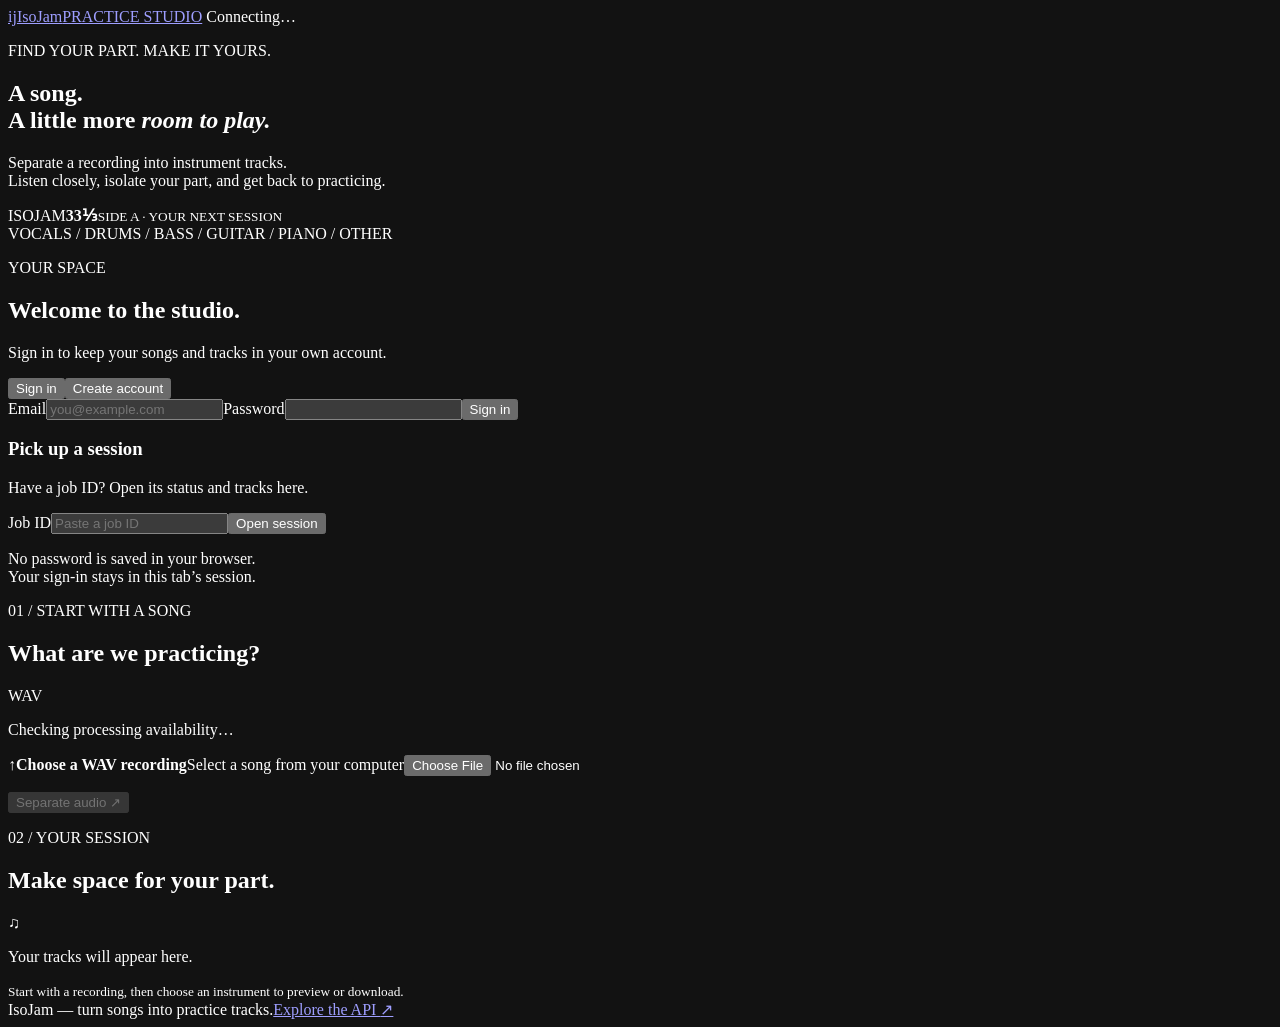
==== backend/app/static/index.html @ f8af9f4b "feat: add authenticated browser practice studio" ====
<!doctype html>
<html lang="en">
  <head>
    <meta charset="utf-8" />
    <meta name="viewport" content="width=device-width, initial-scale=1" />
    <meta name="color-scheme" content="dark" />
    <meta
      name="description"
      content="Turn songs into instrument stems for your next practice session."
    />
    <title>IsoJam — Your practice studio</title>
    <link rel="stylesheet" href="/static/styles.css" />
    <script src="/static/app.js" defer></script>
  </head>
  <body>
    <div class="shell">
      <header class="masthead">
        <a class="brand" href="/" aria-label="IsoJam home"
          ><span class="brand-mark" aria-hidden="true">ij</span>IsoJam<span
            class="brand-note"
            >PRACTICE STUDIO</span
          ></a
        >
        <span id="service-status" class="service-status">Connecting…</span>
      </header>
      <main>
        <section class="hero" aria-labelledby="hero-title">
          <div>
            <p class="eyebrow">FIND YOUR PART. MAKE IT YOURS.</p>
            <h1 id="hero-title">
              A song.<br />A little more <em>room to play.</em>
            </h1>
            <p class="hero-copy">
              Separate a recording into instrument tracks.<br /> Listen closely,
              isolate your part, and get back to practicing.
            </p>
          </div>
          <div class="record-art" aria-hidden="true">
            <div class="record">
              <div class="record-label">
                <span>ISOJAM</span><strong>33⅓</strong
                ><small>SIDE A · YOUR NEXT SESSION</small>
              </div>
            </div>
            <span class="record-caption"
              >VOCALS / DRUMS / BASS / GUITAR / PIANO / OTHER</span
            >
          </div>
        </section>
        <div
          id="notice"
          class="notice"
          role="status"
          aria-live="polite"
          hidden
        ></div>
        <div class="studio-grid">
          <aside class="account-column">
            <section
              class="panel account-panel"
              aria-labelledby="account-title"
            >
              <p class="eyebrow">YOUR SPACE</p>
              <div id="signed-out">
                <h2 id="account-title">Welcome to the studio.</h2>
                <p class="muted">
                  Sign in to keep your songs and tracks in your own account.
                </p>
                <div class="auth-tabs" aria-label="Account action">
                  <button
                    id="login-tab"
                    class="selected"
                    type="button"
                    aria-pressed="true"
                  >
                    Sign in</button
                  ><button id="register-tab" type="button" aria-pressed="false">
                    Create account
                  </button>
                </div>
                <form id="auth-form">
                  <label for="email">Email</label
                  ><input
                    id="email"
                    name="email"
                    type="email"
                    autocomplete="username"
                    placeholder="you@example.com"
                    required
                  /><label for="password">Password</label
                  ><input
                    id="password"
                    name="password"
                    type="password"
                    autocomplete="current-password"
                    required
                  /><button
                    id="auth-submit"
                    class="button primary full-width"
                    type="submit"
                  >
                    Sign in
                  </button>
                </form>
              </div>
              <div id="signed-in" hidden>
                <h2>You’re in.</h2>
                <p id="account-email" class="account-email"></p>
                <p class="muted">
                  Your uploads and results are private to your account.
                </p>
                <button
                  id="logout"
                  class="button secondary full-width"
                  type="button"
                >
                  Sign out
                </button>
              </div>
            </section>
            <section class="panel resume-panel" aria-labelledby="resume-title">
              <h3 id="resume-title">Pick up a session</h3>
              <p class="muted">
                Have a job ID? Open its status and tracks here.
              </p>
              <form id="resume-form">
                <label class="sr-only" for="resume-id">Job ID</label
                ><input
                  id="resume-id"
                  type="text"
                  placeholder="Paste a job ID"
                  autocomplete="off"
                  required
                /><button
                  id="resume-submit"
                  class="button secondary full-width"
                  type="submit"
                >
                  Open session
                </button>
              </form>
            </section>
            <p class="privacy-note">
              No password is saved in your browser.<br />Your sign-in stays in
              this tab’s session.
            </p>
          </aside>
          <div class="work-column">
            <section class="panel upload-panel" aria-labelledby="upload-title">
              <div class="section-heading">
                <div>
                  <p class="eyebrow">01 / START WITH A SONG</p>
                  <h2 id="upload-title">What are we practicing?</h2>
                </div>
                <span class="format-chip">WAV</span>
              </div>
              <p id="mode-note" class="muted">
                Checking processing availability…
              </p>
              <form id="upload-form">
                <label class="file-picker" for="audio-file"
                  ><span class="upload-icon" aria-hidden="true">↑</span
                  ><strong id="file-name">Choose a WAV recording</strong
                  ><span id="file-detail">Select a song from your computer</span
                  ><input
                    id="audio-file"
                    type="file"
                    accept=".wav,audio/wav,audio/x-wav"
                    required
                /></label>
                <div class="upload-footer">
                  <p id="upload-limits" class="muted"></p>
                  <button
                    id="separate"
                    class="button primary"
                    type="submit"
                    disabled
                  >
                    Separate audio <span aria-hidden="true">↗</span>
                  </button>
                </div>
              </form>
            </section>
            <section
              class="panel session-panel"
              aria-labelledby="session-title"
            >
              <div class="section-heading">
                <div>
                  <p class="eyebrow">02 / YOUR SESSION</p>
                  <h2 id="session-title">Make space for your part.</h2>
                </div>
                <span id="job-status" class="status-badge" hidden></span>
              </div>
              <div id="empty-session" class="empty-session">
                <span class="empty-symbol" aria-hidden="true">♫</span>
                <p>Your tracks will appear here.</p>
                <small
                  >Start with a recording, then choose an instrument to preview
                  or download.</small
                >
              </div>
              <div id="active-session" hidden>
                <p id="job-message" class="muted" aria-live="polite"></p>
                <div class="job-meta">
                  <code id="job-id"></code
                  ><button id="copy-job" class="text-button" type="button">
                    Copy ID</button
                  ><button id="refresh-job" class="text-button" type="button">
                    Refresh status
                  </button>
                </div>
                <div
                  id="processing-indicator"
                  class="processing-indicator"
                  aria-label="Processing in progress"
                  hidden
                >
                  <span></span>
                </div>
                <div id="stems" class="stems"></div>
                <div id="player-panel" class="player-panel" hidden>
                  <div>
                    <p class="eyebrow">NOW PREVIEWING</p>
                    <strong id="playing-stem"></strong>
                  </div>
                  <audio id="player" controls preload="none"></audio>
                </div>
              </div>
            </section>
          </div>
        </div>
      </main>
      <footer>
        <span>IsoJam — turn songs into practice tracks.</span
        ><a href="/docs">Explore the API <span aria-hidden="true">↗</span></a>
      </footer>
    </div>
  </body>
</html>
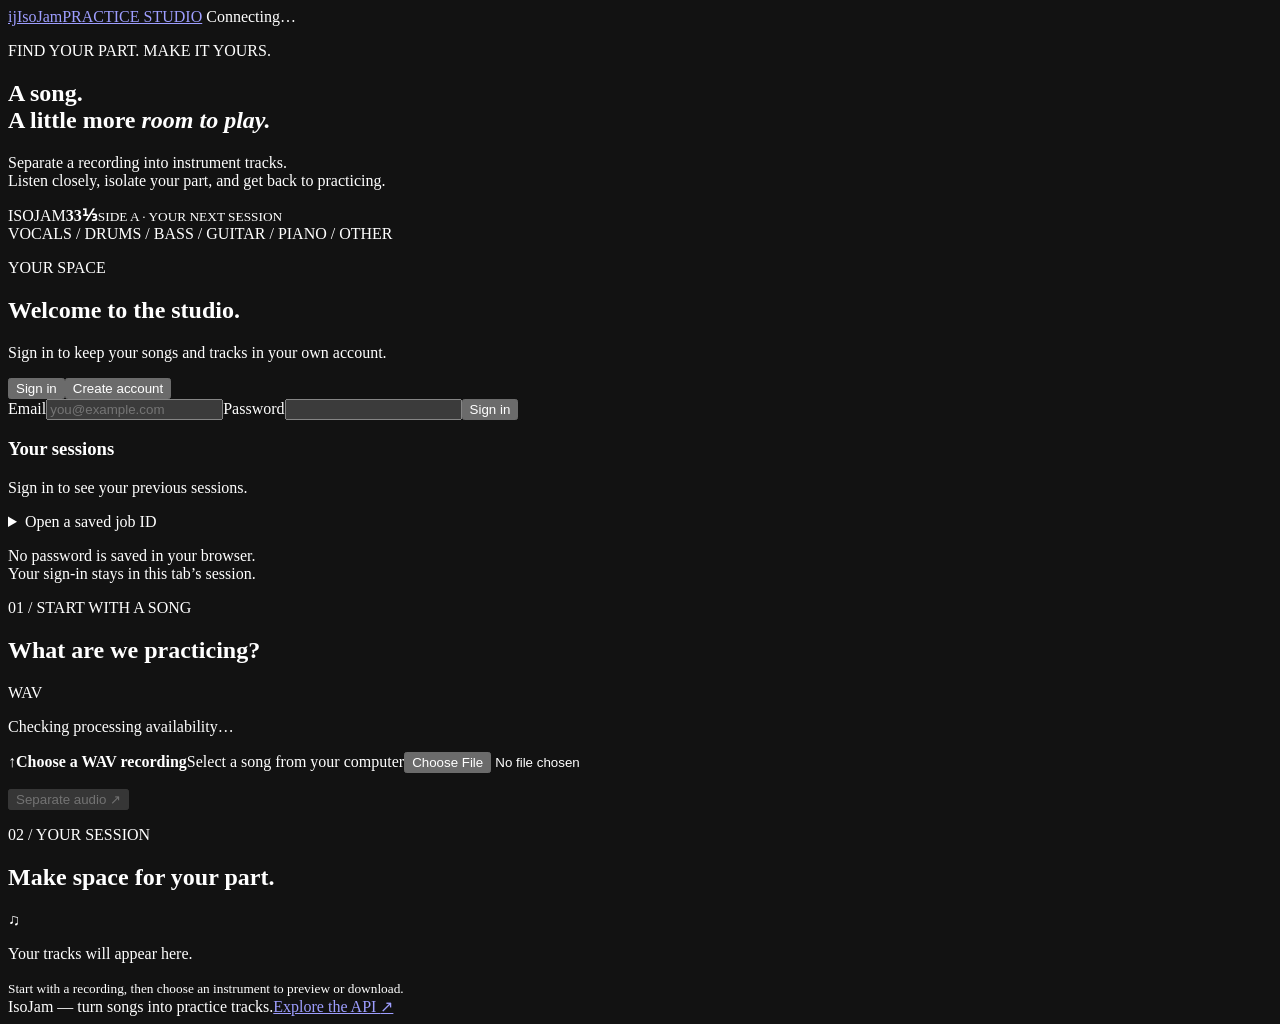
==== commit 9409c957: "feat: add browser job history" ====
--- a/backend/app/static/index.html
+++ b/backend/app/static/index.html
@@ -10,7 +10,7 @@
     />
     <title>IsoJam — Your practice studio</title>
     <link rel="stylesheet" href="/static/styles.css" />
-    <script src="/static/app.js" defer></script>
+    <script src="/static/app.js" type="module"></script>
   </head>
   <body>
     <div class="shell">
@@ -118,27 +118,58 @@
                 </button>
               </div>
             </section>
-            <section class="panel resume-panel" aria-labelledby="resume-title">
-              <h3 id="resume-title">Pick up a session</h3>
-              <p class="muted">
-                Have a job ID? Open its status and tracks here.
+            <section class="panel history-panel" aria-labelledby="history-title">
+              <div class="section-heading">
+                <h3 id="history-title">Your sessions</h3>
+                <button
+                  id="history-refresh"
+                  class="text-button"
+                  type="button"
+                  hidden
+                >
+                  Refresh
+                </button>
+              </div>
+              <p
+                id="history-message"
+                class="muted history-message"
+                role="status"
+                aria-live="polite"
+              >
+                Sign in to see your previous sessions.
               </p>
-              <form id="resume-form">
-                <label class="sr-only" for="resume-id">Job ID</label
-                ><input
-                  id="resume-id"
-                  type="text"
-                  placeholder="Paste a job ID"
-                  autocomplete="off"
-                  required
-                /><button
-                  id="resume-submit"
-                  class="button secondary full-width"
-                  type="submit"
-                >
-                  Open session
-                </button>
-              </form>
+              <ul
+                id="job-history"
+                class="history-list"
+                aria-label="Previous sessions"
+              ></ul>
+              <button
+                id="history-more"
+                class="button secondary full-width"
+                type="button"
+                hidden
+              >
+                Load more
+              </button>
+              <details id="job-id-lookup" class="job-id-lookup">
+                <summary>Open a saved job ID</summary>
+                <form id="resume-form">
+                  <label class="sr-only" for="resume-id">Job ID</label
+                  ><input
+                    id="resume-id"
+                    type="text"
+                    placeholder="Paste a job ID"
+                    autocomplete="off"
+                    required
+                  /><button
+                    id="resume-submit"
+                    class="button secondary full-width"
+                    type="submit"
+                  >
+                    Open session
+                  </button>
+                </form>
+              </details>
             </section>
             <p class="privacy-note">
               No password is saved in your browser.<br />Your sign-in stays in
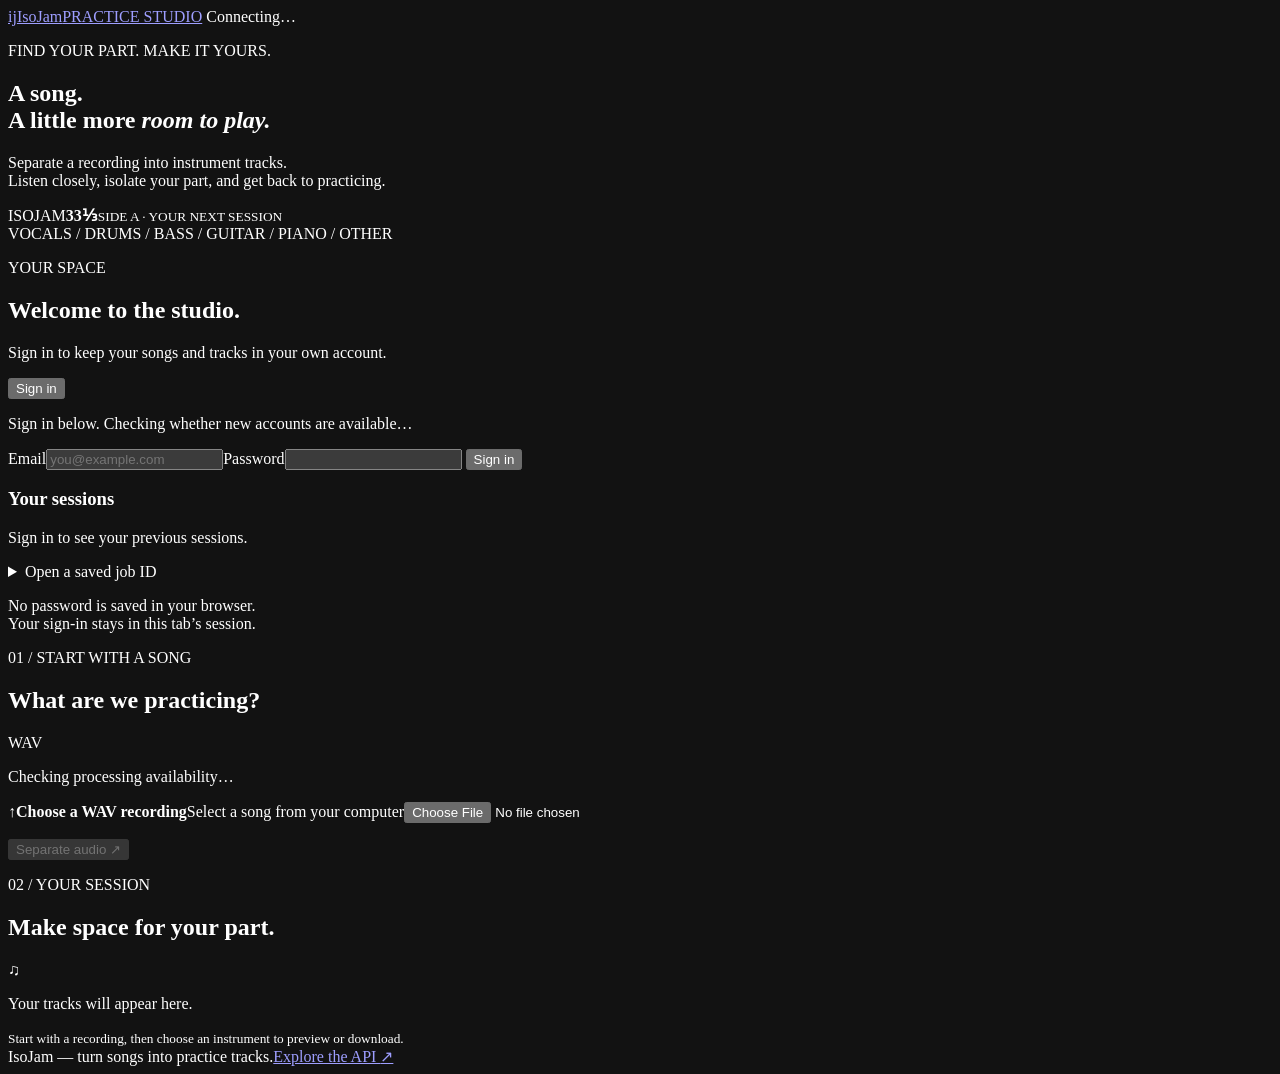
==== commit e174a428: "feat: support invitation registration in the browser" ====
--- a/backend/app/static/index.html
+++ b/backend/app/static/index.html
@@ -74,10 +74,18 @@
                     aria-pressed="true"
                   >
                     Sign in</button
-                  ><button id="register-tab" type="button" aria-pressed="false">
+                  ><button
+                    id="register-tab"
+                    type="button"
+                    aria-pressed="false"
+                    hidden
+                  >
                     Create account
                   </button>
                 </div>
+                <p id="registration-note" class="muted" aria-live="polite">
+                  Sign in below. Checking whether new accounts are available…
+                </p>
                 <form id="auth-form">
                   <label for="email">Email</label
                   ><input
@@ -94,7 +102,25 @@
                     type="password"
                     autocomplete="current-password"
                     required
-                  /><button
+                  />
+                  <div id="invitation-field" hidden>
+                    <label for="invitation-code">Invitation code</label>
+                    <input
+                      id="invitation-code"
+                      name="invitation_code"
+                      type="password"
+                      autocomplete="off"
+                      autocapitalize="none"
+                      spellcheck="false"
+                      aria-describedby="invitation-help"
+                      disabled
+                    />
+                    <p id="invitation-help" class="muted">
+                      Paste the exact code shared with you and use the email it
+                      was issued for. The code is used once to create your account.
+                    </p>
+                  </div>
+                  <button
                     id="auth-submit"
                     class="button primary full-width"
                     type="submit"
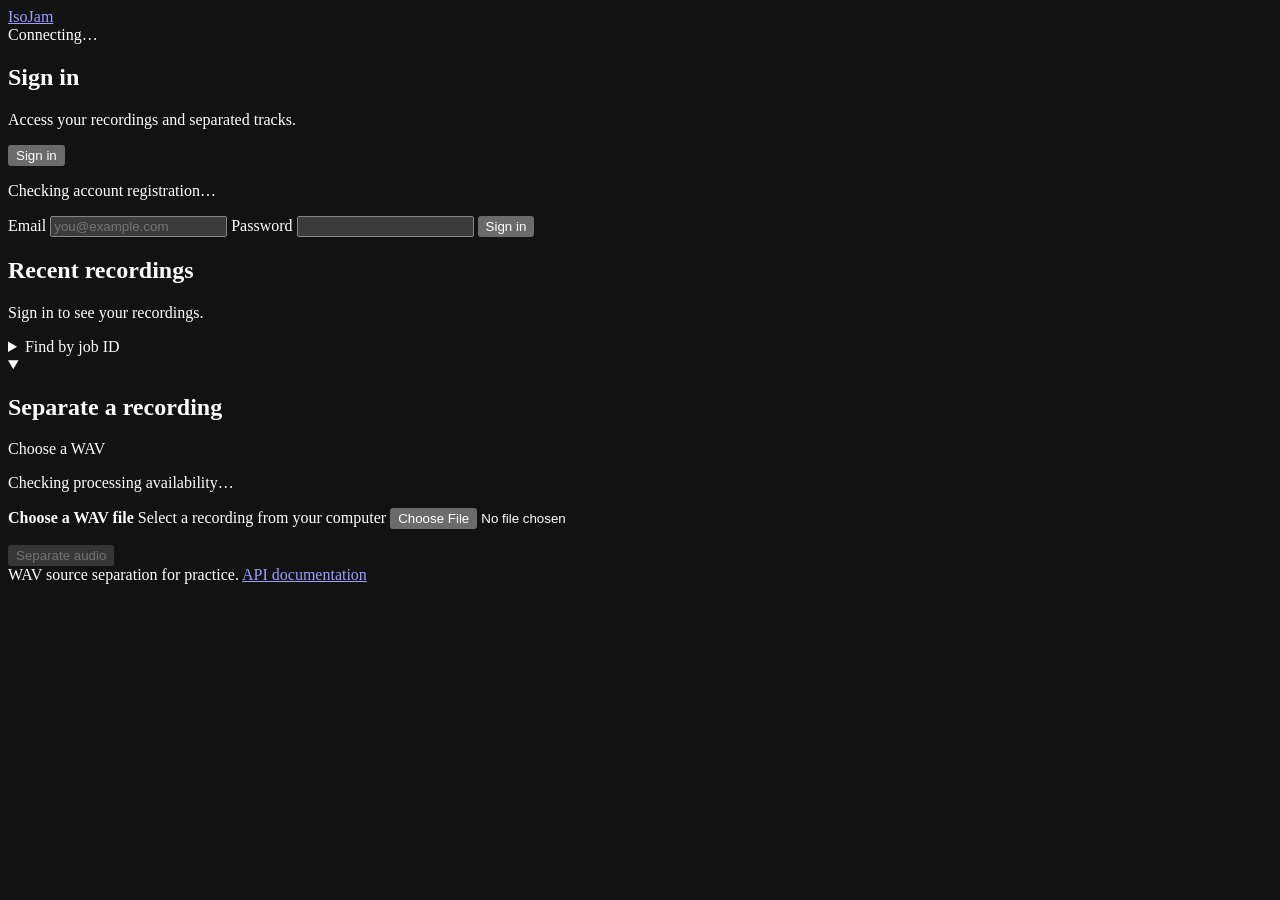
==== commit bb65c221: "feat: focus the studio workspace on recordings and tracks" ====
--- a/backend/app/static/index.html
+++ b/backend/app/static/index.html
@@ -6,292 +6,255 @@
     <meta name="color-scheme" content="dark" />
     <meta
       name="description"
-      content="Turn songs into instrument stems for your next practice session."
+      content="Separate recordings into instrument tracks for practice."
     />
-    <title>IsoJam — Your practice studio</title>
+    <title>IsoJam</title>
     <link rel="stylesheet" href="/static/styles.css" />
     <script src="/static/app.js" type="module"></script>
   </head>
   <body>
     <div class="shell">
       <header class="masthead">
-        <a class="brand" href="/" aria-label="IsoJam home"
-          ><span class="brand-mark" aria-hidden="true">ij</span>IsoJam<span
-            class="brand-note"
-            >PRACTICE STUDIO</span
-          ></a
-        >
-        <span id="service-status" class="service-status">Connecting…</span>
+        <a class="brand" href="/" aria-label="IsoJam home">IsoJam</a>
+        <div class="header-tools">
+          <span id="service-status" class="service-status">Connecting…</span>
+          <details id="signed-in" class="account-menu" hidden>
+            <summary><span id="account-email"></span></summary>
+            <div class="account-actions">
+              <button id="logout" class="button secondary" type="button">
+                Sign out
+              </button>
+            </div>
+          </details>
+        </div>
       </header>
-      <main>
-        <section class="hero" aria-labelledby="hero-title">
-          <div>
-            <p class="eyebrow">FIND YOUR PART. MAKE IT YOURS.</p>
-            <h1 id="hero-title">
-              A song.<br />A little more <em>room to play.</em>
-            </h1>
-            <p class="hero-copy">
-              Separate a recording into instrument tracks.<br /> Listen closely,
-              isolate your part, and get back to practicing.
-            </p>
-          </div>
-          <div class="record-art" aria-hidden="true">
-            <div class="record">
-              <div class="record-label">
-                <span>ISOJAM</span><strong>33⅓</strong
-                ><small>SIDE A · YOUR NEXT SESSION</small>
-              </div>
-            </div>
-            <span class="record-caption"
-              >VOCALS / DRUMS / BASS / GUITAR / PIANO / OTHER</span
-            >
-          </div>
-        </section>
-        <div
-          id="notice"
-          class="notice"
-          role="status"
-          aria-live="polite"
-          hidden
-        ></div>
-        <div class="studio-grid">
-          <aside class="account-column">
-            <section
-              class="panel account-panel"
-              aria-labelledby="account-title"
-            >
-              <p class="eyebrow">YOUR SPACE</p>
-              <div id="signed-out">
-                <h2 id="account-title">Welcome to the studio.</h2>
-                <p class="muted">
-                  Sign in to keep your songs and tracks in your own account.
-                </p>
-                <div class="auth-tabs" aria-label="Account action">
-                  <button
-                    id="login-tab"
-                    class="selected"
-                    type="button"
-                    aria-pressed="true"
-                  >
-                    Sign in</button
-                  ><button
-                    id="register-tab"
-                    type="button"
-                    aria-pressed="false"
-                    hidden
-                  >
-                    Create account
-                  </button>
+      <main class="studio-grid">
+        <aside class="library" aria-label="Account and recent recordings">
+          <section
+            id="account-panel"
+            class="account-panel"
+            aria-labelledby="account-title"
+          >
+            <div id="signed-out">
+              <h2 id="account-title">Sign in</h2>
+              <p class="muted">Access your recordings and separated tracks.</p>
+              <div class="auth-tabs" aria-label="Account action">
+                <button
+                  id="login-tab"
+                  class="selected"
+                  type="button"
+                  aria-pressed="true"
+                >
+                  Sign in
+                </button>
+                <button
+                  id="register-tab"
+                  type="button"
+                  aria-pressed="false"
+                  hidden
+                >
+                  Create account
+                </button>
+              </div>
+              <p id="registration-note" class="muted" aria-live="polite">
+                Checking account registration…
+              </p>
+              <form id="auth-form">
+                <label for="email">Email</label>
+                <input
+                  id="email"
+                  name="email"
+                  type="email"
+                  autocomplete="username"
+                  placeholder="you@example.com"
+                  required
+                />
+                <label for="password">Password</label>
+                <input
+                  id="password"
+                  name="password"
+                  type="password"
+                  autocomplete="current-password"
+                  required
+                />
+                <div id="invitation-field" hidden>
+                  <label for="invitation-code">Invitation code</label>
+                  <input
+                    id="invitation-code"
+                    name="invitation_code"
+                    type="password"
+                    autocomplete="off"
+                    autocapitalize="none"
+                    spellcheck="false"
+                    aria-describedby="invitation-help"
+                    disabled
+                  />
+                  <p id="invitation-help" class="muted">
+                    Use the code and email address from your invitation. Each
+                    code can be used once.
+                  </p>
                 </div>
-                <p id="registration-note" class="muted" aria-live="polite">
-                  Sign in below. Checking whether new accounts are available…
-                </p>
-                <form id="auth-form">
-                  <label for="email">Email</label
-                  ><input
-                    id="email"
-                    name="email"
-                    type="email"
-                    autocomplete="username"
-                    placeholder="you@example.com"
-                    required
-                  /><label for="password">Password</label
-                  ><input
-                    id="password"
-                    name="password"
-                    type="password"
-                    autocomplete="current-password"
-                    required
-                  />
-                  <div id="invitation-field" hidden>
-                    <label for="invitation-code">Invitation code</label>
-                    <input
-                      id="invitation-code"
-                      name="invitation_code"
-                      type="password"
-                      autocomplete="off"
-                      autocapitalize="none"
-                      spellcheck="false"
-                      aria-describedby="invitation-help"
-                      disabled
-                    />
-                    <p id="invitation-help" class="muted">
-                      Paste the exact code shared with you and use the email it
-                      was issued for. The code is used once to create your account.
-                    </p>
-                  </div>
-                  <button
-                    id="auth-submit"
-                    class="button primary full-width"
-                    type="submit"
-                  >
-                    Sign in
-                  </button>
-                </form>
-              </div>
-              <div id="signed-in" hidden>
-                <h2>You’re in.</h2>
-                <p id="account-email" class="account-email"></p>
-                <p class="muted">
-                  Your uploads and results are private to your account.
-                </p>
-                <button
-                  id="logout"
-                  class="button secondary full-width"
-                  type="button"
-                >
-                  Sign out
-                </button>
-              </div>
-            </section>
-            <section class="panel history-panel" aria-labelledby="history-title">
-              <div class="section-heading">
-                <h3 id="history-title">Your sessions</h3>
-                <button
-                  id="history-refresh"
-                  class="text-button"
-                  type="button"
-                  hidden
-                >
-                  Refresh
-                </button>
-              </div>
-              <p
-                id="history-message"
-                class="muted history-message"
-                role="status"
-                aria-live="polite"
-              >
-                Sign in to see your previous sessions.
-              </p>
-              <ul
-                id="job-history"
-                class="history-list"
-                aria-label="Previous sessions"
-              ></ul>
+                <button
+                  id="auth-submit"
+                  class="button primary full-width"
+                  type="submit"
+                >
+                  Sign in
+                </button>
+              </form>
+            </div>
+          </section>
+          <section class="history-panel" aria-labelledby="history-title">
+            <div class="section-heading">
+              <h2 id="history-title">Recent recordings</h2>
               <button
-                id="history-more"
-                class="button secondary full-width"
+                id="history-refresh"
+                class="text-button"
                 type="button"
                 hidden
               >
-                Load more
+                Refresh
               </button>
-              <details id="job-id-lookup" class="job-id-lookup">
-                <summary>Open a saved job ID</summary>
-                <form id="resume-form">
-                  <label class="sr-only" for="resume-id">Job ID</label
-                  ><input
-                    id="resume-id"
-                    type="text"
-                    placeholder="Paste a job ID"
-                    autocomplete="off"
-                    required
-                  /><button
-                    id="resume-submit"
-                    class="button secondary full-width"
-                    type="submit"
-                  >
-                    Open session
+            </div>
+            <p
+              id="history-message"
+              class="muted history-message"
+              role="status"
+              aria-live="polite"
+            >
+              Sign in to see your recordings.
+            </p>
+            <ul
+              id="job-history"
+              class="history-list"
+              aria-label="Recent recordings"
+            ></ul>
+            <button
+              id="history-more"
+              class="button secondary full-width"
+              type="button"
+              hidden
+            >
+              Load more
+            </button>
+            <details id="job-id-lookup" class="job-id-lookup">
+              <summary>Find by job ID</summary>
+              <form id="resume-form">
+                <label class="sr-only" for="resume-id">Job ID</label>
+                <input
+                  id="resume-id"
+                  type="text"
+                  placeholder="Paste a job ID"
+                  autocomplete="off"
+                  required
+                />
+                <button
+                  id="resume-submit"
+                  class="button secondary full-width"
+                  type="submit"
+                >
+                  Open recording
+                </button>
+              </form>
+            </details>
+          </section>
+        </aside>
+        <div class="work-column">
+          <div
+            id="notice"
+            class="notice"
+            role="status"
+            aria-live="polite"
+            hidden
+          ></div>
+          <section class="upload-panel" aria-labelledby="upload-title">
+            <details id="upload-disclosure" open>
+              <summary>
+                <h1 id="upload-title">Separate a recording</h1>
+                <span class="disclosure-hint" aria-hidden="true"
+                  >Choose a WAV</span
+                >
+              </summary>
+              <div class="upload-content">
+                <p id="mode-note" class="muted">
+                  Checking processing availability…
+                </p>
+                <form id="upload-form">
+                  <label class="file-picker" for="audio-file">
+                    <strong id="file-name">Choose a WAV file</strong>
+                    <span id="file-detail"
+                      >Select a recording from your computer</span
+                    >
+                    <input
+                      id="audio-file"
+                      type="file"
+                      accept=".wav,audio/wav,audio/x-wav"
+                      required
+                    />
+                  </label>
+                  <div class="upload-footer">
+                    <p id="upload-limits" class="muted"></p>
+                    <button
+                      id="separate"
+                      class="button primary"
+                      type="submit"
+                      disabled
+                    >
+                      Separate audio
+                    </button>
+                  </div>
+                </form>
+              </div>
+            </details>
+          </section>
+          <section
+            id="session-panel"
+            class="session-panel"
+            aria-labelledby="session-title"
+            hidden
+          >
+            <div class="section-heading recording-heading">
+              <h2 id="session-title">Recording</h2>
+              <span id="job-status" class="status-badge" hidden></span>
+            </div>
+            <div id="active-session" hidden>
+              <p id="job-message" class="muted" aria-live="polite"></p>
+              <div
+                id="processing-indicator"
+                class="processing-indicator"
+                aria-label="Processing in progress"
+                hidden
+              >
+                <span></span>
+              </div>
+              <div id="stems" class="stems" aria-label="Separated tracks"></div>
+              <div id="player-panel" class="player-panel" hidden>
+                <div class="player-heading">
+                  <span class="muted">Preview</span
+                  ><strong id="playing-stem"></strong>
+                </div>
+                <audio id="player" controls preload="none"></audio>
+              </div>
+              <details id="job-details" class="job-details">
+                <summary>Details</summary>
+                <div class="job-meta">
+                  <span>Job ID</span><code id="job-id"></code>
+                  <button id="copy-job" class="text-button" type="button">
+                    Copy ID
                   </button>
-                </form>
-              </details>
-            </section>
-            <p class="privacy-note">
-              No password is saved in your browser.<br />Your sign-in stays in
-              this tab’s session.
-            </p>
-          </aside>
-          <div class="work-column">
-            <section class="panel upload-panel" aria-labelledby="upload-title">
-              <div class="section-heading">
-                <div>
-                  <p class="eyebrow">01 / START WITH A SONG</p>
-                  <h2 id="upload-title">What are we practicing?</h2>
-                </div>
-                <span class="format-chip">WAV</span>
-              </div>
-              <p id="mode-note" class="muted">
-                Checking processing availability…
-              </p>
-              <form id="upload-form">
-                <label class="file-picker" for="audio-file"
-                  ><span class="upload-icon" aria-hidden="true">↑</span
-                  ><strong id="file-name">Choose a WAV recording</strong
-                  ><span id="file-detail">Select a song from your computer</span
-                  ><input
-                    id="audio-file"
-                    type="file"
-                    accept=".wav,audio/wav,audio/x-wav"
-                    required
-                /></label>
-                <div class="upload-footer">
-                  <p id="upload-limits" class="muted"></p>
-                  <button
-                    id="separate"
-                    class="button primary"
-                    type="submit"
-                    disabled
-                  >
-                    Separate audio <span aria-hidden="true">↗</span>
-                  </button>
-                </div>
-              </form>
-            </section>
-            <section
-              class="panel session-panel"
-              aria-labelledby="session-title"
-            >
-              <div class="section-heading">
-                <div>
-                  <p class="eyebrow">02 / YOUR SESSION</p>
-                  <h2 id="session-title">Make space for your part.</h2>
-                </div>
-                <span id="job-status" class="status-badge" hidden></span>
-              </div>
-              <div id="empty-session" class="empty-session">
-                <span class="empty-symbol" aria-hidden="true">♫</span>
-                <p>Your tracks will appear here.</p>
-                <small
-                  >Start with a recording, then choose an instrument to preview
-                  or download.</small
-                >
-              </div>
-              <div id="active-session" hidden>
-                <p id="job-message" class="muted" aria-live="polite"></p>
-                <div class="job-meta">
-                  <code id="job-id"></code
-                  ><button id="copy-job" class="text-button" type="button">
-                    Copy ID</button
-                  ><button id="refresh-job" class="text-button" type="button">
+                  <button id="refresh-job" class="text-button" type="button">
                     Refresh status
                   </button>
                 </div>
-                <div
-                  id="processing-indicator"
-                  class="processing-indicator"
-                  aria-label="Processing in progress"
-                  hidden
-                >
-                  <span></span>
-                </div>
-                <div id="stems" class="stems"></div>
-                <div id="player-panel" class="player-panel" hidden>
-                  <div>
-                    <p class="eyebrow">NOW PREVIEWING</p>
-                    <strong id="playing-stem"></strong>
-                  </div>
-                  <audio id="player" controls preload="none"></audio>
-                </div>
-              </div>
-            </section>
-          </div>
+              </details>
+            </div>
+          </section>
+          <footer>
+            <span>WAV source separation for practice.</span>
+            <a href="/docs">API documentation</a>
+          </footer>
         </div>
       </main>
-      <footer>
-        <span>IsoJam — turn songs into practice tracks.</span
-        ><a href="/docs">Explore the API <span aria-hidden="true">↗</span></a>
-      </footer>
     </div>
   </body>
 </html>
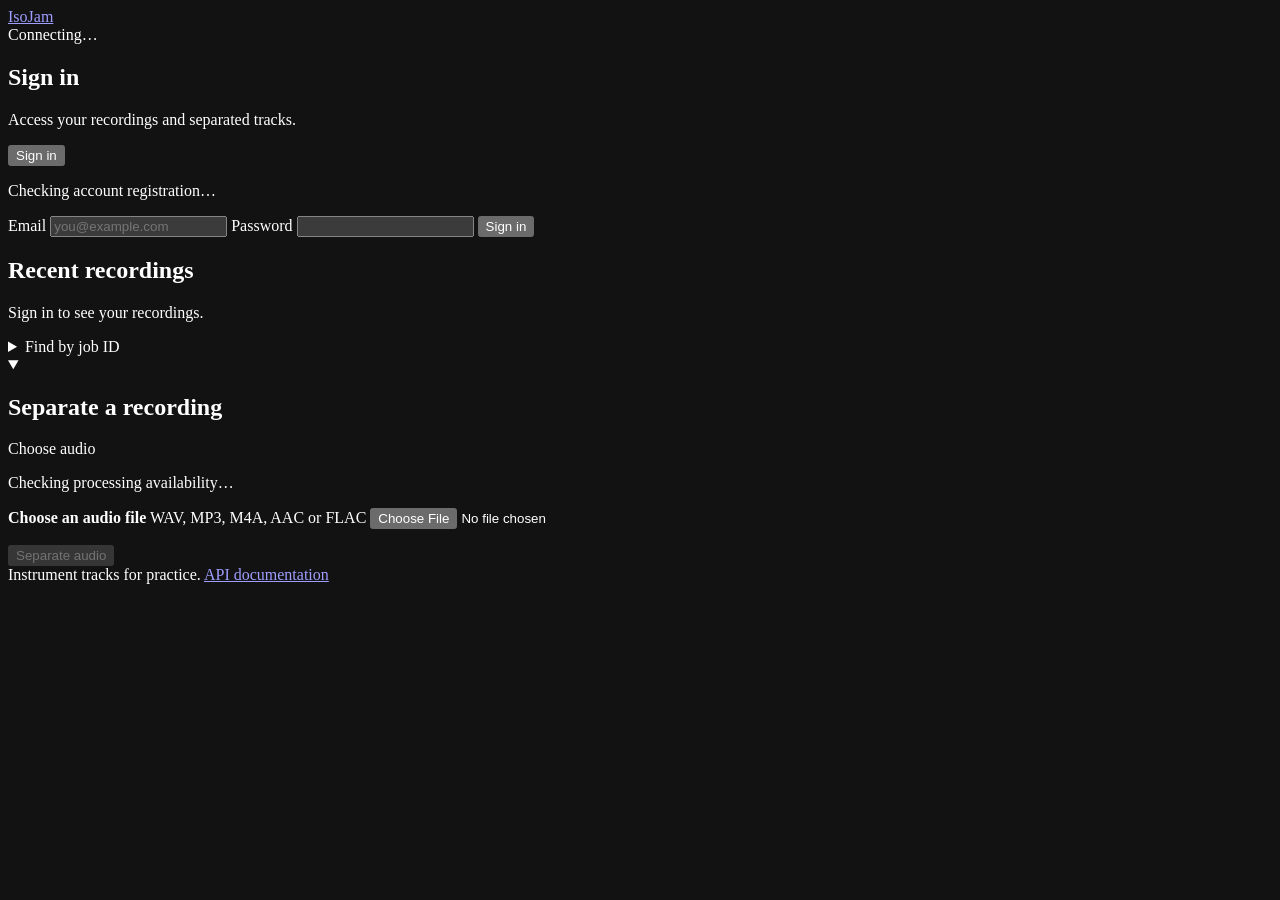
==== commit 03f621f0: "feat: enable audio imports in browser and container workflow" ====
--- a/backend/app/static/index.html
+++ b/backend/app/static/index.html
@@ -9,8 +9,8 @@
       content="Separate recordings into instrument tracks for practice."
     />
     <title>IsoJam</title>
-    <link rel="stylesheet" href="/static/styles.css" />
-    <script src="/static/app.js" type="module"></script>
+    <link rel="stylesheet" href="/static/styles.css?v=workspace" />
+    <script src="/static/app.js?v=audio-imports" type="module"></script>
   </head>
   <body>
     <div class="shell">
@@ -172,7 +172,7 @@
               <summary>
                 <h1 id="upload-title">Separate a recording</h1>
                 <span class="disclosure-hint" aria-hidden="true"
-                  >Choose a WAV</span
+                  >Choose audio</span
                 >
               </summary>
               <div class="upload-content">
@@ -181,14 +181,14 @@
                 </p>
                 <form id="upload-form">
                   <label class="file-picker" for="audio-file">
-                    <strong id="file-name">Choose a WAV file</strong>
+                    <strong id="file-name">Choose an audio file</strong>
                     <span id="file-detail"
-                      >Select a recording from your computer</span
+                      >WAV, MP3, M4A, AAC or FLAC</span
                     >
                     <input
                       id="audio-file"
                       type="file"
-                      accept=".wav,audio/wav,audio/x-wav"
+                      accept=".wav,.mp3,.m4a,.aac,.flac"
                       required
                     />
                   </label>
@@ -250,7 +250,7 @@
             </div>
           </section>
           <footer>
-            <span>WAV source separation for practice.</span>
+            <span>Instrument tracks for practice.</span>
             <a href="/docs">API documentation</a>
           </footer>
         </div>
